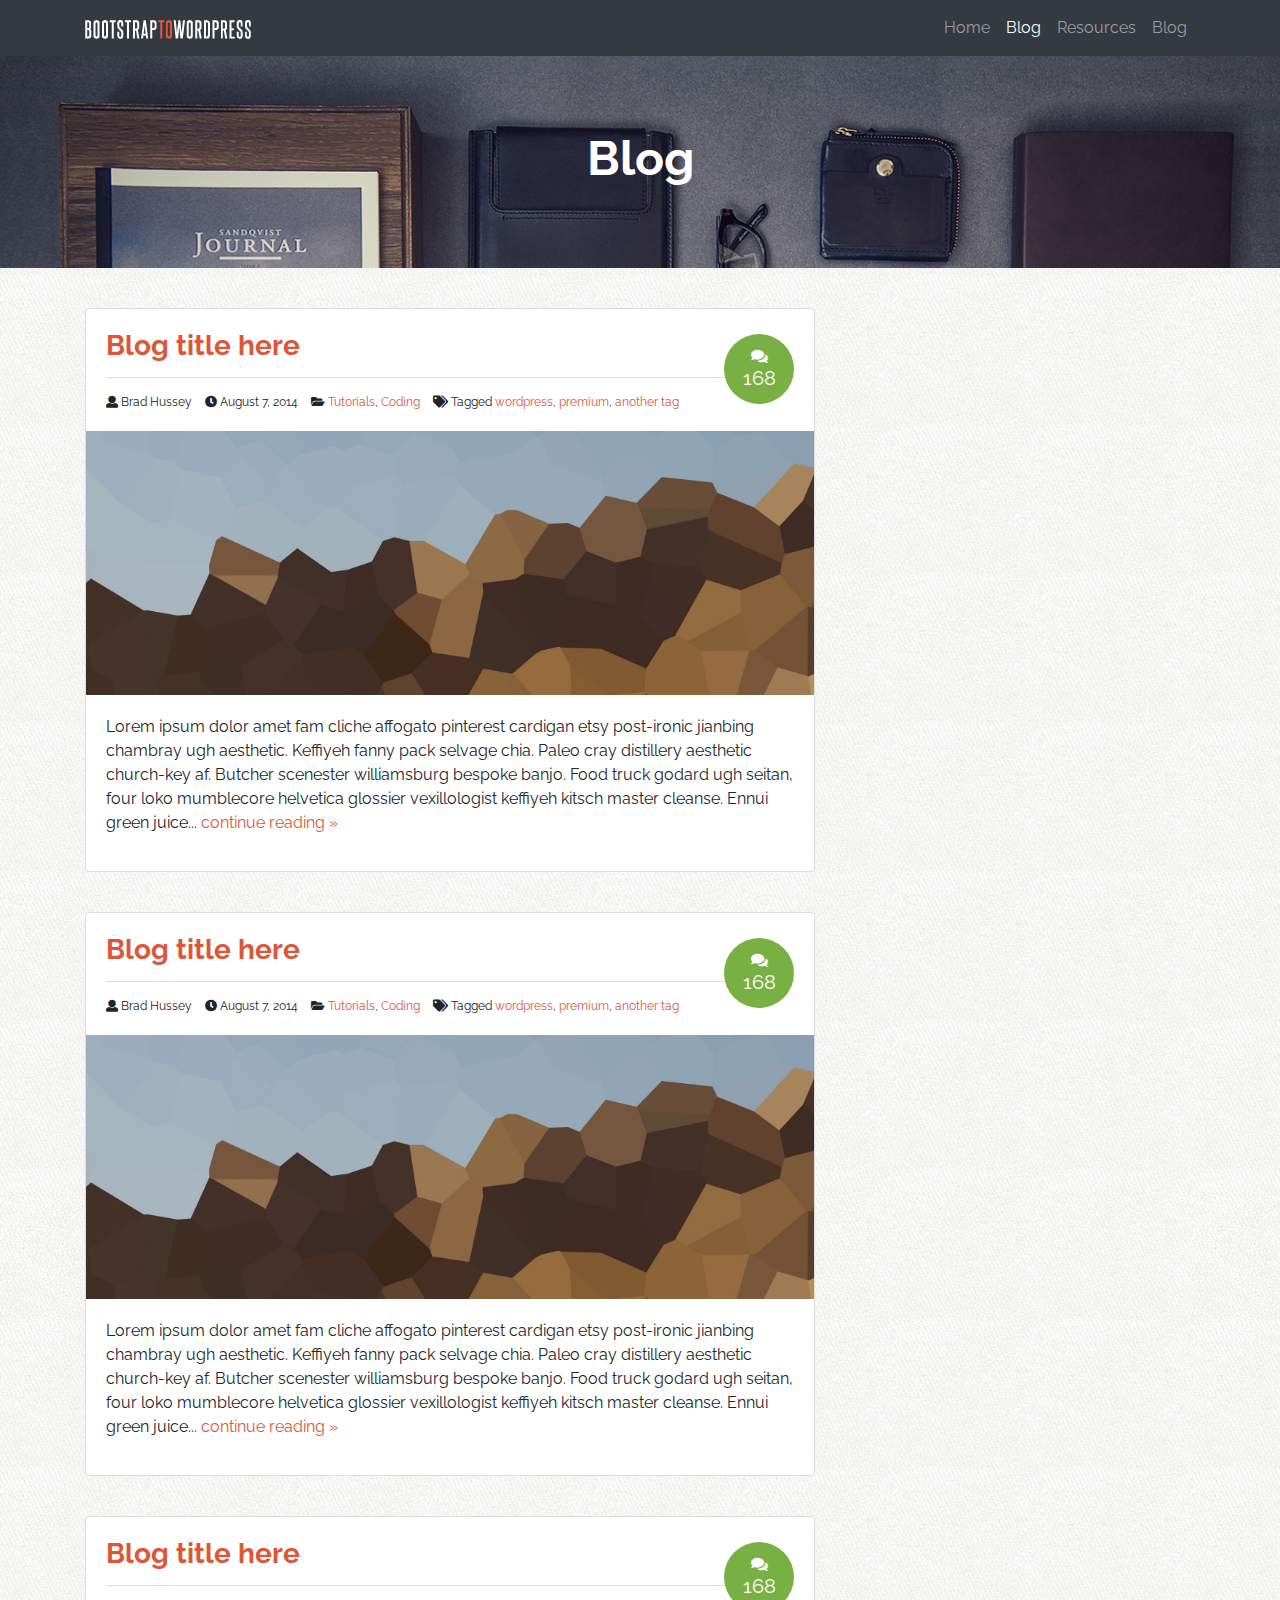
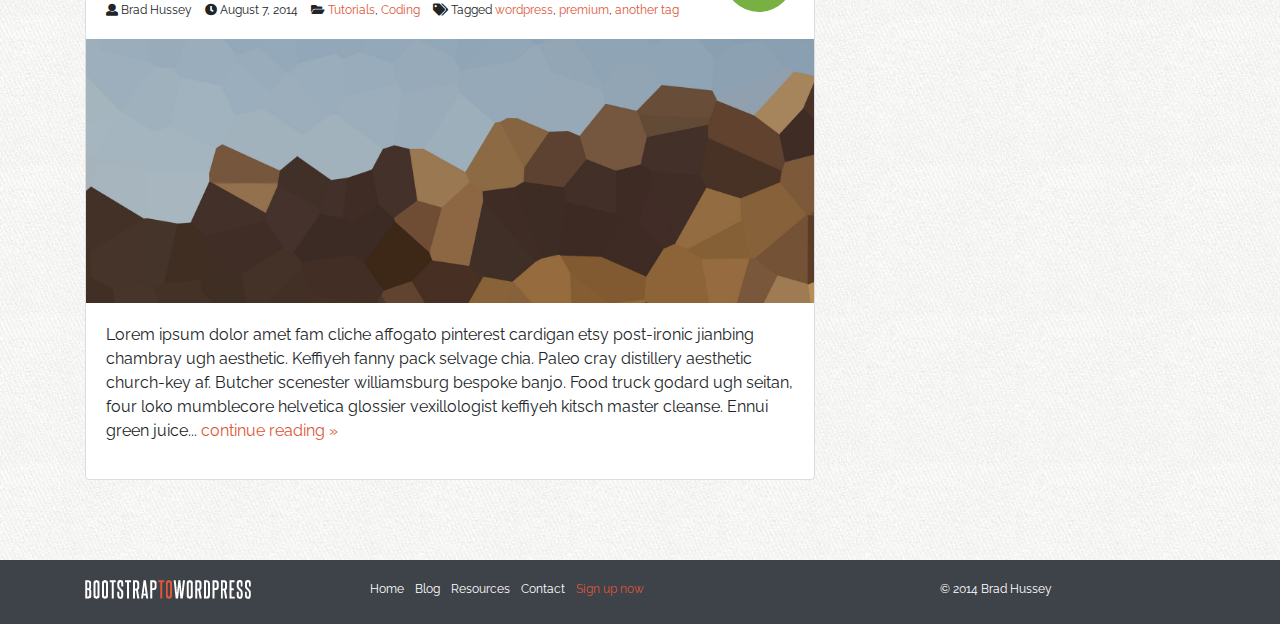
==== blog.html @ 216357ed "feat(blog): styling blog excerpt" ====
<!doctype html>
<html lang="en">
<head>
  <meta charset="utf-8">
  <meta name="viewport" content="width=device-width, initial-scale=1, shrink-to-fit=no">
  <meta http-equiv="X-UA-Compatible" content="ie=edge">
  <meta name="description" content="">
  <meta name="author" content="">

  <title>Bootstrap to Wordpress</title>

  <link rel="icon" href="assets/img/favicon.ico">

  <link rel="stylesheet" href="assets/css/bootstrap.min.css">
  <link rel="stylesheet" href="assets/css/font-awesome/css/fontawesome-all.css">
  <link href="https://fonts.googleapis.com/css?family=Raleway:400,700" rel="stylesheet">
  <link rel="stylesheet" href="assets/css/custom.css">
</head>
<body>
  <!-- Header -->
  <header role="banner">

    <!-- Navbar -->
    <nav class="navbar navbar-expand-lg navbar-dark bg-dark fixed-top">
      <div class="container">
        <a href="#" class="navbar-brand">
          <img src="assets/img/logo.png" alt="Bootstrap to Wordpress">
        </a>
        
        <button
          class="navbar-toggler"
          type="button"
          data-toggle="collapse"
          data-target="#navbarNav"
          aria-controls="navbarNav"
          aria-expanded="false"
          aria-label="Toggle navigation"
        >
          <span class="navbar-toggler-icon"></span>
        </button>

        <div class="navbar-collapse collapse" id="navbarNav">
          <div class="navbar-nav ml-auto">
              <a href="/" class="nav-item nav-link">
                Home <span class="sr-only">(current)</span>
              </a>
              <a href="blog.html" class="nav-item nav-link active">Blog</a>
              <a href="resources.html" class="nav-item nav-link">Resources</a>
              <a href="contact.html" class="nav-item nav-link">Blog</a>
          </div>
        </div>
      </div>
    </nav>

  </header>

  <!-- Feature Image -->
  <section class="feature-image feature-image-default-alt" data-type="background" speed="2">
    <h1 class="page-title">Blog</h1>
  </section>

  <!-- Blog Content -->
  <div class="container">
    <div class="row" id="primary">

      <main id="content" class="col-sm-8" role="main">

        <article class="post">
          <header>
            <h3><a href="post.html">Blog title here</a></h3>
            <div class="post-details">
              <i class="fas fa-user"></i> Brad Hussey
              <i class="fas fa-clock"></i> <time>August 7, 2014</time>
              <i class="fas fa-folder-open"></i> <a href="">Tutorials</a>, <a href="">Coding</a>
              <i class="fas fa-tags"></i> Tagged <a href="">wordpress</a>, <a href="">premium</a>, <a href="">another tag</a>

              <div class="post-comments-badge">
                <a href="">
                  <i class="fas fa-comments"></i> 168
                </a>
              </div>
            </div>
          </header>
          <div class="post-image">
            <img src="assets/img/hero-bg.jpg" alt="Hero image">
          </div>
          <div class="post-excerpt">
            <p>Lorem ipsum dolor amet fam cliche affogato pinterest cardigan etsy post-ironic jianbing chambray ugh aesthetic. Keffiyeh fanny pack selvage chia. Paleo cray distillery aesthetic church-key af. Butcher scenester williamsburg bespoke banjo. Food truck godard ugh seitan, four loko mumblecore helvetica glossier vexillologist keffiyeh kitsch master cleanse. Ennui green juice... <a href="post.html">continue reading &raquo;</a></p>
          </div>
        </article>

        <article class="post">
          <header>
            <h3><a href="post.html">Blog title here</a></h3>
            <div class="post-details">
              <i class="fas fa-user"></i> Brad Hussey
              <i class="fas fa-clock"></i> <time>August 7, 2014</time>
              <i class="fas fa-folder-open"></i> <a href="">Tutorials</a>, <a href="">Coding</a>
              <i class="fas fa-tags"></i> Tagged <a href="">wordpress</a>, <a href="">premium</a>, <a href="">another tag</a>

              <div class="post-comments-badge">
                <a href="">
                  <i class="fas fa-comments"></i> 168
                </a>
              </div>
            </div>
          </header>
          <div class="post-image">
            <img src="assets/img/hero-bg.jpg" alt="Hero image">
          </div>
          <div class="post-excerpt">
            <p>Lorem ipsum dolor amet fam cliche affogato pinterest cardigan etsy post-ironic jianbing chambray ugh aesthetic. Keffiyeh fanny pack selvage chia. Paleo cray distillery aesthetic church-key af. Butcher scenester williamsburg bespoke banjo. Food truck godard ugh seitan, four loko mumblecore helvetica glossier vexillologist keffiyeh kitsch master cleanse. Ennui green juice... <a href="post.html">continue reading &raquo;</a></p>
          </div>
        </article>
        
        <article class="post">
          <header>
            <h3><a href="post.html">Blog title here</a></h3>
            <div class="post-details">
              <i class="fas fa-user"></i> Brad Hussey
              <i class="fas fa-clock"></i> <time>August 7, 2014</time>
              <i class="fas fa-folder-open"></i> <a href="">Tutorials</a>, <a href="">Coding</a>
              <i class="fas fa-tags"></i> Tagged <a href="">wordpress</a>, <a href="">premium</a>, <a href="">another tag</a>

              <div class="post-comments-badge">
                <a href="">
                  <i class="fas fa-comments"></i> 168
                </a>
              </div>
            </div>
          </header>
          <div class="post-image">
            <img src="assets/img/hero-bg.jpg" alt="Hero image">
          </div>
          <div class="post-excerpt">
            <p>Lorem ipsum dolor amet fam cliche affogato pinterest cardigan etsy post-ironic jianbing chambray ugh aesthetic. Keffiyeh fanny pack selvage chia. Paleo cray distillery aesthetic church-key af. Butcher scenester williamsburg bespoke banjo. Food truck godard ugh seitan, four loko mumblecore helvetica glossier vexillologist keffiyeh kitsch master cleanse. Ennui green juice... <a href="post.html">continue reading &raquo;</a></p>
          </div>
        </article>

      </main>

      <aside class="col-sm-4">

      </aside>

    </div>
  </div>


  <!-- Footer -->
  <footer>
    <div class="container">
      <div class="row">

        <div class="col-sm-3">
          <p><a href="/"><img src="assets/img/logo.png" alt="Bootstrap to Wordpress"></a></p>
        </div>
        <div class="col-sm-6">
          <nav>
            <ul class="list-unstyled list-inline">
              <li class="list-inline-item"><a href="">Home</a></li>
              <li class="list-inline-item"><a href="">Blog</a></li>
              <li class="list-inline-item"><a href="">Resources</a></li>
              <li class="list-inline-item"><a href="">Contact</a></li>
              <li class="list-inline-item signup-link"><a href="">Sign up now</a></li>
            </ul>
          </nav>
        </div>
        <div class="col-sm-3">
          <p class="pull-right">&copy; 2014 Brad Hussey</p>
        </div>

      </div>
    </div>
  </footer>

  <script src="assets/js/jquery-3.3.1.min.js"></script>
  <script src="assets/js/popper-1.14.1.min.js"></script>
  <script src="assets/js/bootstrap.min.js"></script>
  <script src="assets/js/main.js"></script>
</body>
</html>
---- assets/css/custom.css ----
/* Color references

Green: #79b044
Salmon: #dd5638
Blue Gray: #3e4249

*/

/* === General === */
body {
  margin-top: 50px;
  font-family: 'proxima-nova', 'Raleway', Helvetica, sans-serif;
  font-size: 16px;
  background: url('../img/tile.jpg') top left repeat;
}

/* === Global === */
h1,h2,h3,h4,h5,h6 {
  -webkit-font-smoothing: antialiased;
  text-rendering: optimizeLegibility;
  font-weight: bold;
}

h1 {
  font-size: 3em;
}

h1,h2 {
  margin: 0 0 40px;
}

h3 {
  margin: 20px 0;
}

h4 {
  font-size: 18px;
}

a {
  color: #dd5638;
}

a:hover {
  text-decoration: none;
  color: #c9302c;
}

button, input, .btn, a.btn {
  -webkit-font-smoothing: antialiased;
  text-rendering: optimizeLegibility;
  color: white;
}

.btn {
  font-weight: bold;
}

.btn-danger {
  background-color: #dd5638;
  border-color: #d95131;
}

.btn-success {
  background-color: #79b044;
  border: none;
}

.btn-success:hover {
  background-color: #6a9b3d;
  border-color: #6a9b3d;
}

img {
  max-width: 100%;
}

.modal-content {
  background: url('../img/tile.jpg') top left repeat;
}

.badge.social {
  background: #ccc;
  font-size: 24px;
  height: 40px;
  width: 40px;
  text-align: center;
  line-height: 30px;
  margin: 0 5px 20px 0;
  border-radius: 50px;
  color: white;
  font-size: 1.25em;
}

.badge.social.twitter:hover {
  background-color: #55acee;
}

.badge.social.facebook:hover {
  background-color: #3b5998;
}

.badge.social.gplus:hover {
  background-color: #db4b39;
}

blockquote {
  padding: 0;
  border: none;
  font-style: italic;
  text-align: left;
}

blockquote cite {
  display: block;
  color: #777;
  margin: 15px 0 0 0;
}

blockquote:before {
  display: none;
}

/* === Hero === */
#hero {
  background: url('../img/hero-bg.jpg') 50% 0 repeat fixed;
  min-height: 500px;
  padding: 40px 0;
  color: white;
  -webkit-font-smoothing: antialiased;
  text-rendering: optimizeLegibility;
}

#hero article {
  width: 100%;
  text-align: center;
}

#hero .hero-text {
  margin-top: 30px;
}

#price-timeline {
  margin: 30px 0 60px;
  text-align: center;
}

#price-timeline .price {
  display: inline-block;
  margin: 0 2% 0 0;
  width: 30%;
  background-color: #3e4249;
  padding: 10px 20px 30px;
  position: relative;
  vertical-align: top;
}

#price-timeline .price.active {
  background-color: #dd5638;
}

#price-timeline .price span {
  background-color: #101010;
  display: block;
  height: 70px;
  width: 70px;
  text-align: center;
  line-height: 70px;
  font-weight: bold;
  font-size: 24px;
  border-radius: 100%;
  -webkit-border-radius: 100%;
  -moz-border-radius: 100%;
  position: absolute;
  bottom: -35px;
  left: 50%;
  margin-left: -35px;
}

#price-timeline h4 {
  margin: 0 0 10px;
}

#price-timeline h4 small {
  color: white;
  font-weight: bold;
  display: block;
}

/* === Layout === */
.row + .row {
  margin-top: 20px;
}

section {
  padding: 80px 0;
}

section h2 {
  margin: 20px 0 40px;
}

section h3 {
  margin: 30px 0 10px;
}

#primary {
  padding-top: 40px;
  padding-bottom: 40px;
}

.feature-image {
  display: table;
  width: 100%;
}

.feature-image-default {
  background: url('../img/stuff-feature.jpg') no-repeat;
  background-size: cover;
}

.feature-image-default-alt {
  background: url('../img/hipster-stuff.jpg') no-repeat;
  background-size: cover;
}

.feature-image h1 {
  display: table-cell;
  vertical-align: middle;
  text-align: center;
  color: white;
}

.section-header {
  text-align: center;
}

#optin {
  background-color: #3e4249;
  padding: 20px 0;
  color: white;
  -webkit-font-smoothing: antialiased;
  text-rendering: optimizeLegibility;
  font-size: 1.2em;
}

#optin p {
  margin: 7px 0 0 0;
}

#who-benefits {
  background-color: white;
}

#course-features {
  background: #3e4249;
  color: white;
  text-align: center;
}

#project-features {
  text-align: center;
}

#featurette {
  background: url('../img/stuff-bg.jpg') 50% 100% repeat fixed;
  background-size: cover;
  text-align: center;
  color: white;
}

#instructor {
  background: white url('../img/brad-elvis.png') 90% -10px no-repeat;
}

#instructor h2 {
  font-size: 1.725em;
  margin: 0 0 20px;
}

#instructor h3 {
  font-size: 1.25em;
}

#instructor .num {
  display: table;
  font-size: 30px;
  font-weight: bold;
  color: white;
  line-height: 24px;
  height: 140px;
  width: 140px;
  text-align: center;
  background-color: #dd5638;
  border-radius: 100%;
  text-rendering: optimizeLegibility;
}

#instructor .num .num-content {
  display: table-cell;
  vertical-align: middle;
}

#instructor .num span {
  display: block;
  font-size: 20px;
  font-weight: normal;
}

#kudos {
  text-align: center;
}

.testimonial {
  margin-bottom: 60px;
}

.testimonial img {
  border-radius: 50%;
}

#signup {
  text-align: center;
  background: url('../img//hipster-stuff.jpg') center center repeat fixed;
  background-size: cover;
  color: white;
  padding: 140px 0;
}

#signup h2 {
  font-weight: normal;
}

#signup h2 strong {
  border-bottom: solid 2px #dd5638;
}

#signup .btn {
  font-size: 24px;
}

footer {
  background-color: #3e4249;
  color: white;
  padding: 20px 0 10px;
  font-size: 12px;
}

footer p {
  margin: 0;
}

footer a {
  color: white;
  
}

footer a:hover {
  color: #dd5638;
}

footer li.signup-link a {
  color: #dd5638;
}

footer li.signup-link a:hover {
  color: #dd5638;
  font-weight: bold;
}

/* === BLOG === */
.post {
  position: relative;
  border: solid 1px #ddd;
  background-color: white;
  margin: 0 0 40px;
  border-radius: 4px;
}

.post header,
.post .post-excerpt {
  padding: 20px;
}

.post header h1,
.post header h3 {
  margin: 0 0 15px;
  padding: 0 0 15px;
  border-bottom: solid 1px #ddd;
}

.post header h1 {
  font-size: 24px;
}

.post-image {
  height: auto;
}

.post-details {
  font-size: 12px;
  width: 90%;
}

.post-details i.fas {
  padding-left: 10px;
}

.post-details i.fas:first-child {
  padding: 0;
}

/* === COMMENTS === */
.post-comments-badge {
  height: 70px;
  width: 70px;
  position: absolute;
  top: 25px;
  right: 20px;
  border: none;
  border-radius: 100%;
  background-color: #79b044;
  text-align: center;
  display: table;
}

.post-comments-badge a {
  display: table-cell;
  vertical-align: middle;
  color: white;
  font-size: 20px;
  line-height: 20px;
}

.post-comments-badge i.fas {
  display: block;
  font-size: 15px;
  padding: 0;
  margin-bottom: 4px;
}

.post-comments-badge:hover {
  background-color: #8bc653;
}

/* === CUSTOM ICON SPRITES === */
i.ci {
  display: inline-block;
  height: 40px;
  width: 40px;
  background: url('../img/icon-sprite.png') no-repeat;
}

.ci.ci-computer {
  background-position: 0 0;
}

.ci.ci-watch {
  background-position: -40px 0;
}

.ci.ci-calendar {
  background-position: -80px 0;
}

.ci.ci-community {
  background-position: -120px 0;
}

.ci.ci-instructor {
  background-position: -160px 0;
}

.ci.ci-device {
  background-position: -200px 0;
}

/* === MEDIA QUERIES === */
@media screen and (max-width: 991px) {
  #instructor .container {
    background-color: rgba(255, 255, 255, 0.8);
  }
}

@media screen and (max-width: 768px) {
  .logo {
    width: 50%;
  }

  #optin p {
    margin: 0 0 10px;
  }

  #featurette iframe {
    height: 240px;
  }
}

@media screen and (max-width: 568px) {
  #instructor .num {
    height: 100px;
    width: 100px;
    font-size: 22px;
  }

  #instructor .num span {
    font-size: 16px;
  }
}
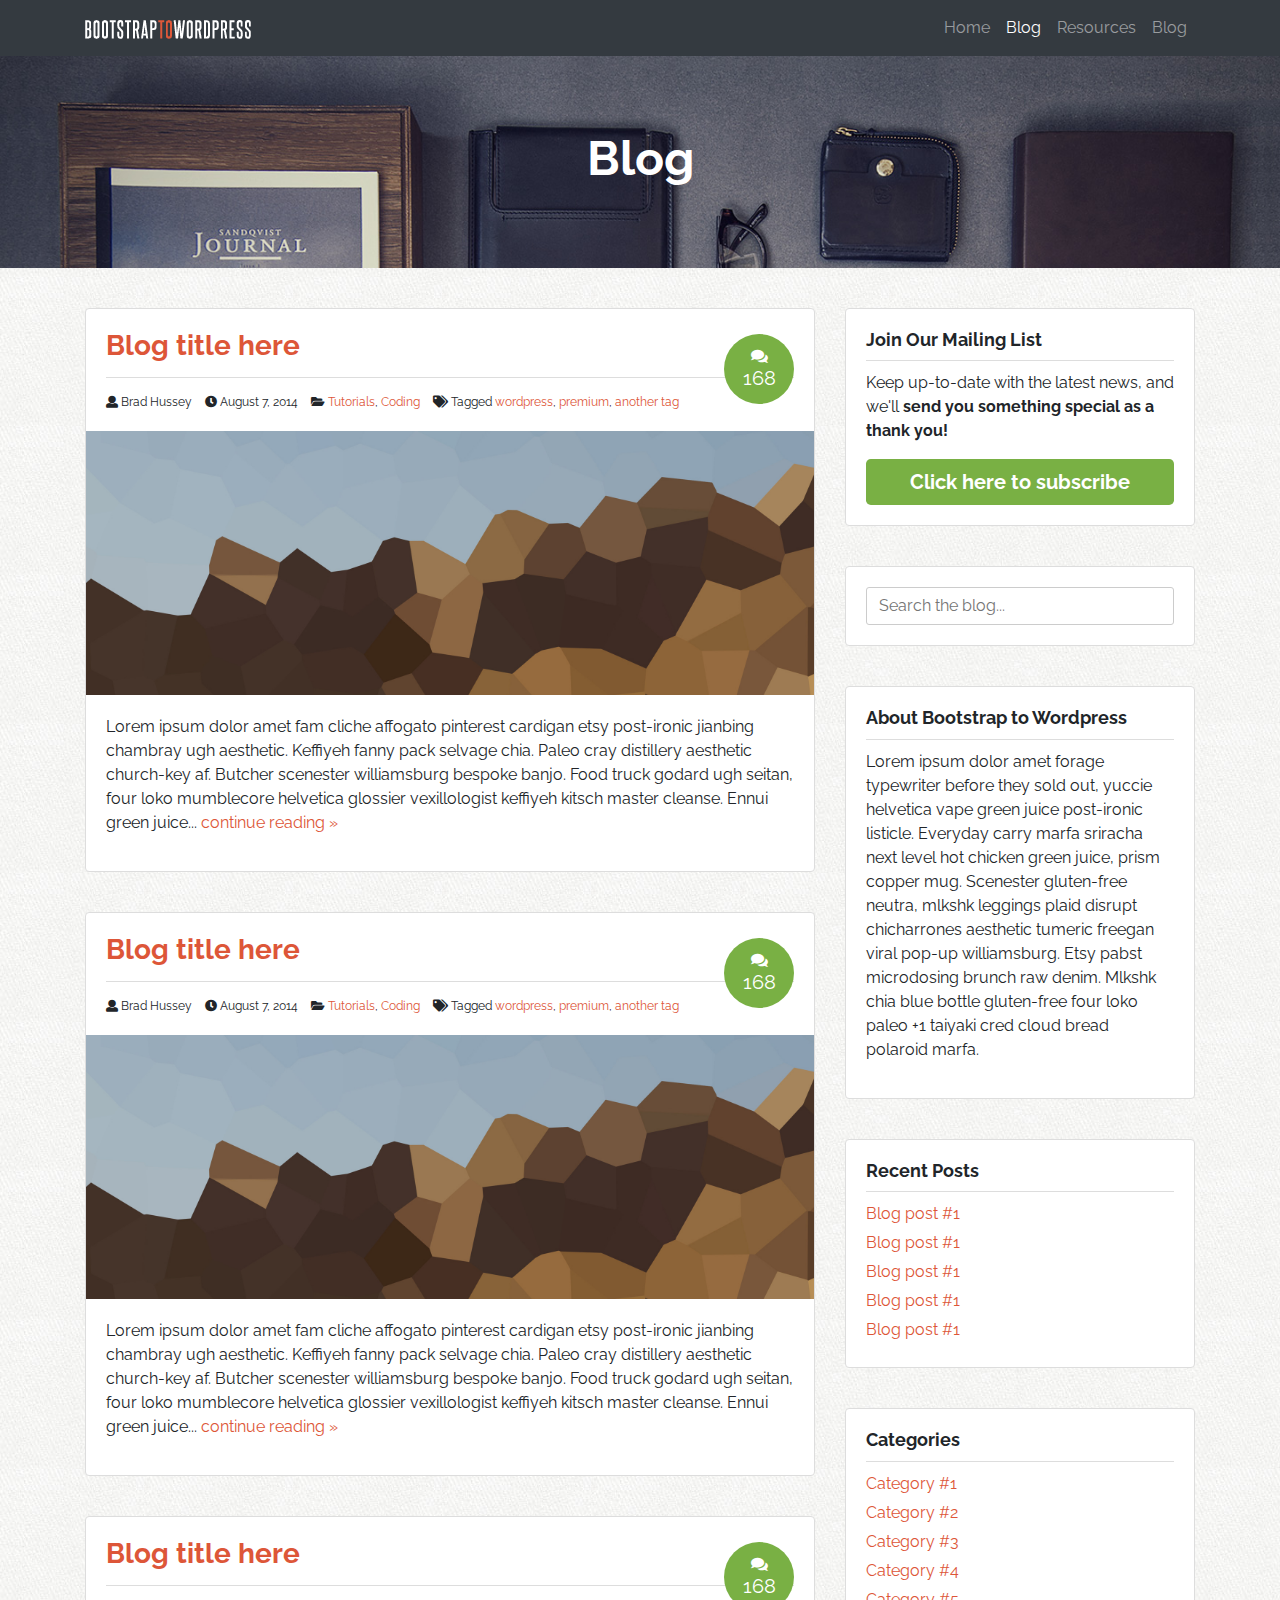
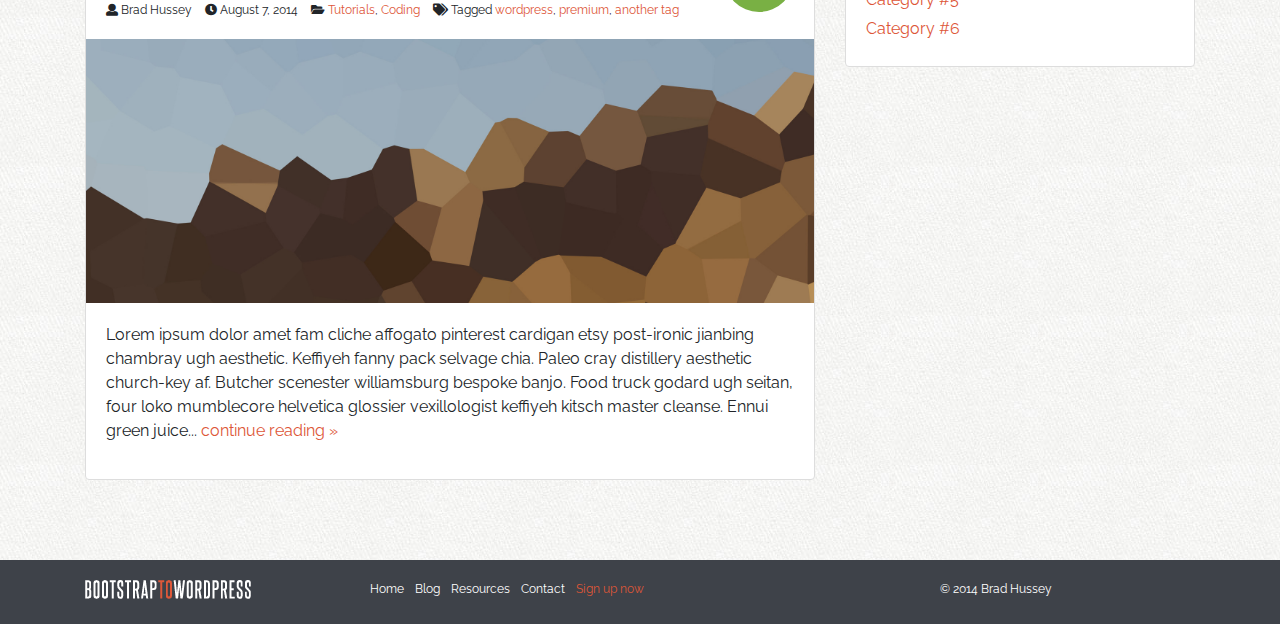
==== commit f984076a: "feat(blog): styling sidebar widgets" ====
--- a/blog.html
+++ b/blog.html
@@ -139,9 +139,52 @@
 
       </main>
 
+      <!-- SIDEBAR -->
       <aside class="col-sm-4">
 
-      </aside>
+        <div class="widget">
+          <h4>Join Our Mailing List</h4>
+          <p>Keep up-to-date with the latest news, and we'll <strong>send you something special as a thank you!</strong></p>
+          <button class="btn btn-lg btn-success btn-block" data-toggle="modal" data-target="#myModal">Click here to subscribe</button>
+        </div>
+
+        <div class="widget">
+          <form>
+            <label for="sidebar-search" class="sr-only">Search the blog</label>
+            <input type="text" placeholder="Search the blog..." id="sidebar-search">
+          </form>
+        </div>
+
+        <div class="widget">
+          <h4>About Bootstrap to Wordpress</h4>
+          <p>Lorem ipsum dolor amet forage typewriter before they sold out, yuccie helvetica vape green juice post-ironic listicle. Everyday carry marfa sriracha next level hot chicken green juice, prism copper mug. Scenester gluten-free neutra, mlkshk leggings plaid disrupt chicharrones aesthetic tumeric freegan viral pop-up williamsburg. Etsy pabst microdosing brunch raw denim. Mlkshk chia blue bottle gluten-free four loko paleo +1 taiyaki cred cloud bread polaroid marfa.</p>
+        </div>
+
+
+        <div class="widget">
+          <h4>Recent Posts</h4>
+          <ul>
+            <li><a href="">Blog post #1</a></li>
+            <li><a href="">Blog post #1</a></li>
+            <li><a href="">Blog post #1</a></li>
+            <li><a href="">Blog post #1</a></li>
+            <li><a href="">Blog post #1</a></li>
+          </ul>
+        </div>
+
+        <div class="widget">
+          <h4>Categories</h4>
+          <ul>
+            <li><a href="">Category #1</a></li>
+            <li><a href="">Category #2</a></li>
+            <li><a href="">Category #3</a></li>
+            <li><a href="">Category #4</a></li>
+            <li><a href="">Category #5</a></li>
+            <li><a href="">Category #6</a></li>
+          </ul>
+        </div>
+
+      </aside><!-- SIDEBAR -->
 
     </div>
   </div>
@@ -174,6 +217,55 @@
     </div>
   </footer>
 
+  <!-- Modal -->
+  <div class="modal fade" id="myModal">
+    <div class="modal-dialog">
+      <div class="modal-content">
+        <div class="modal-header">
+          <h4 class="modal-title" id="myModalLabel">
+            <i class="fa fa-envelope"></i> Subscribe to our Mailing List
+          </h4>
+          <button type="button" class="close" data-dismiss="modal" aria-label="close">
+            <span aria-hidden="true">&times;</span>
+            <span class="sr-only">Close</span>
+          </button>
+        </div>
+
+        <div class="modal-body">
+          <p>
+            Simply enter your name and email! As a thank you for joining us, 
+            we're going to give you one of our best-selling courses, 
+            <em>for free!</em>
+          </p>
+
+          <form>
+            <div class="form-row">
+              <div class="form-group col-6">
+                <label for="subscribe-name" class="sr-only">Your first name</label>
+                <input type="text" class="form-control" id="subscribe-name" placeholder="Your first name">
+              </div>
+              <div class="form-group col-6">
+                <label for="subscribe-email" class="sr-only">and your email</label>
+                <input type="email" class="form-control" id="subscribe-email" placeholder="and your email">
+              </div>  
+            </div>
+            <button type="submit" class="btn btn-danger btn-block">Subscribe!</button>
+          </form>
+
+          <hr>
+
+          <p>
+            <small>
+              By provinding your email you consent to receiving occasional promotional emails &amp; newsletters.
+              <br>
+              No Spam. Just good stuff. We respect your privacy &amp; you may unsubscribe at any time.
+            </small>
+          </p>
+        </div>
+      </div>
+    </div>
+  </div>
+
   <script src="assets/js/jquery-3.3.1.min.js"></script>
   <script src="assets/js/popper-1.14.1.min.js"></script>
   <script src="assets/js/bootstrap.min.js"></script>
--- a/assets/css/custom.css
+++ b/assets/css/custom.css
@@ -369,7 +369,7 @@
 }
 
 /* === BLOG === */
-.post {
+.post, .widget {
   position: relative;
   border: solid 1px #ddd;
   background-color: white;
@@ -408,6 +408,32 @@
 
 .post-details i.fas:first-child {
   padding: 0;
+}
+
+/* === WIDGETS === */
+.widget {
+  padding: 20px;
+}
+
+.widget h4 {
+  margin: 0 0 10px;
+  padding: 0 0 10px;
+  border-bottom: solid 1px #ddd;
+}
+
+.widget ul {
+  list-style: none;
+  margin: 0;
+  padding: 0;
+}
+
+.widget ul li {
+  margin: 0 0 5px;
+}
+
+.widget ul li:hover {
+  position: relative;
+  left: 1px;
 }
 
 /* === COMMENTS === */
@@ -475,6 +501,27 @@
   background-position: -200px 0;
 }
 
+/* === FORMS === */
+label {
+  display: block;
+  font-weight: bold;
+}
+
+input[type="text"],
+input[type="email"],
+input[type="url"],
+input[type="password"],
+input[type="search"],
+textarea {
+  color: #666;
+  border: 1px solid #ccc;
+  border-radius: 3px;
+  display: block;
+  box-sizing: border-box;
+  width: 100%;
+  padding: 6px 12px;
+}
+
 /* === MEDIA QUERIES === */
 @media screen and (max-width: 991px) {
   #instructor .container {
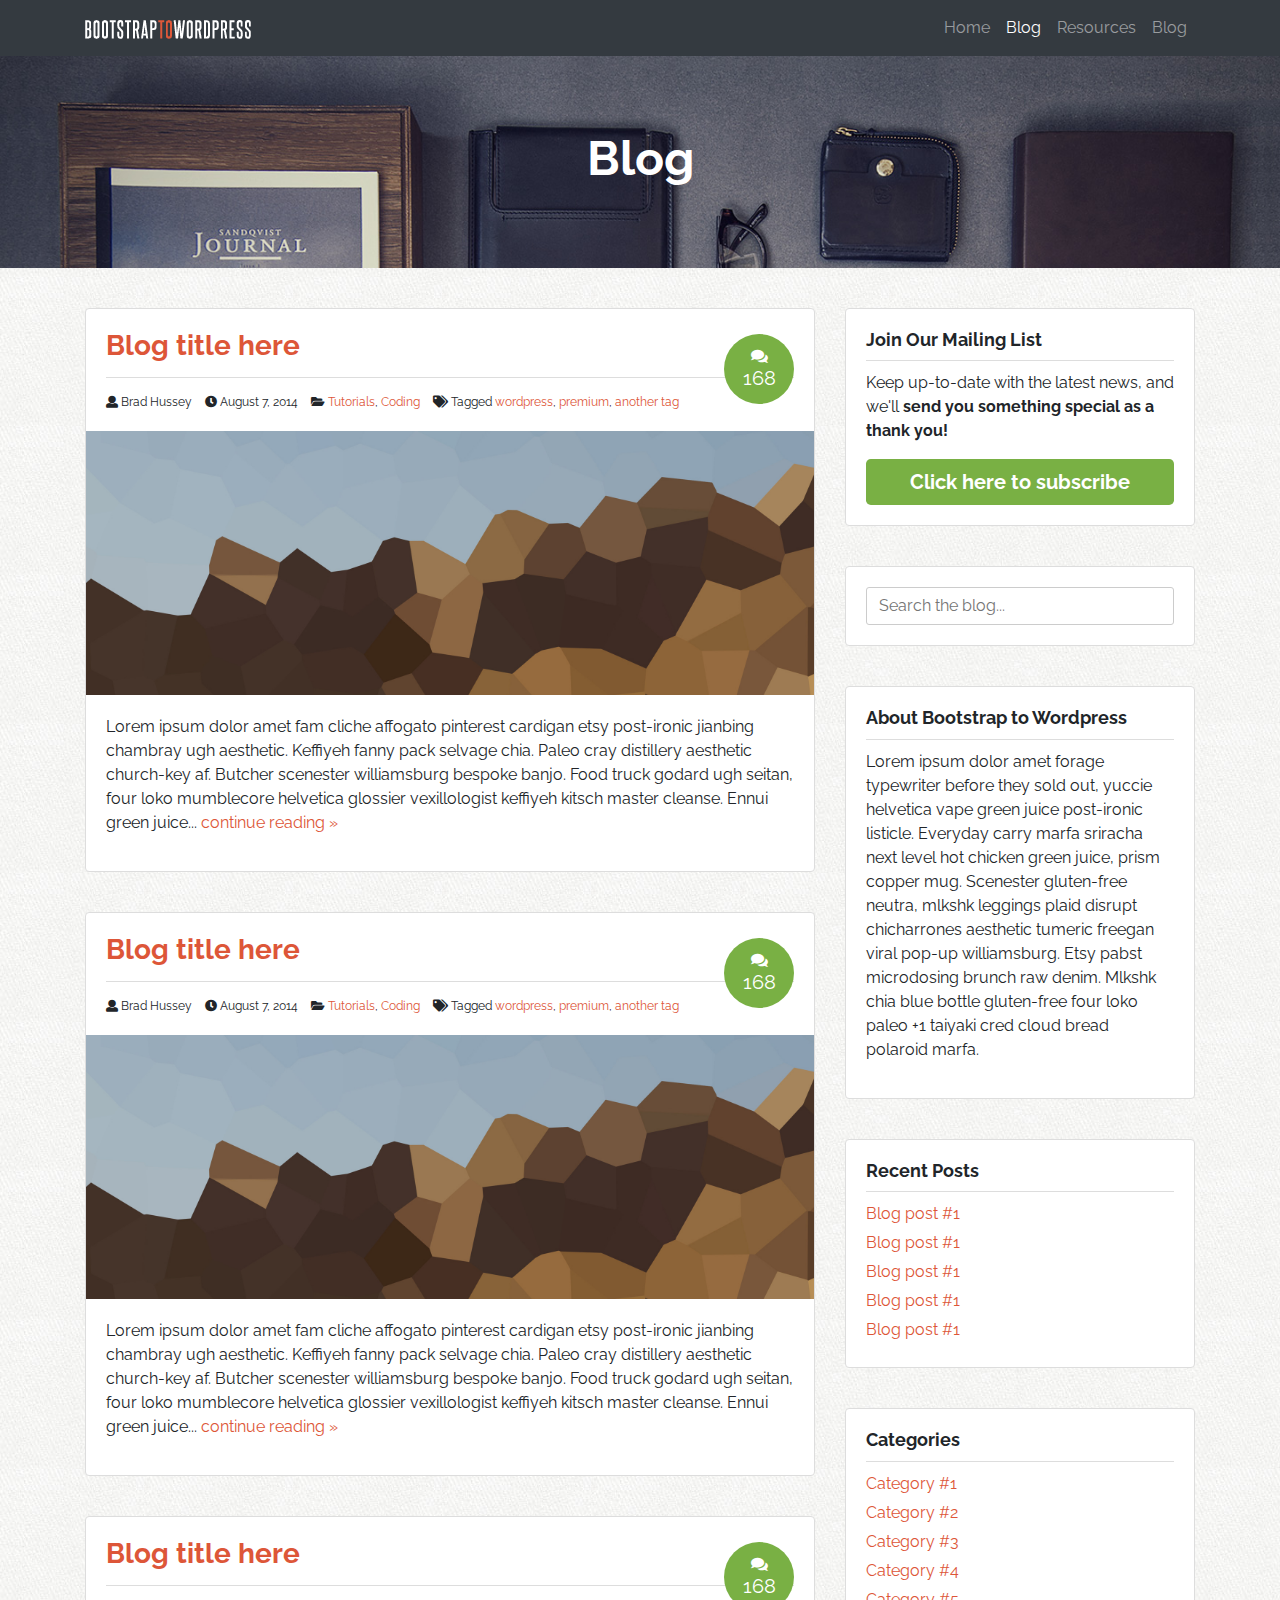
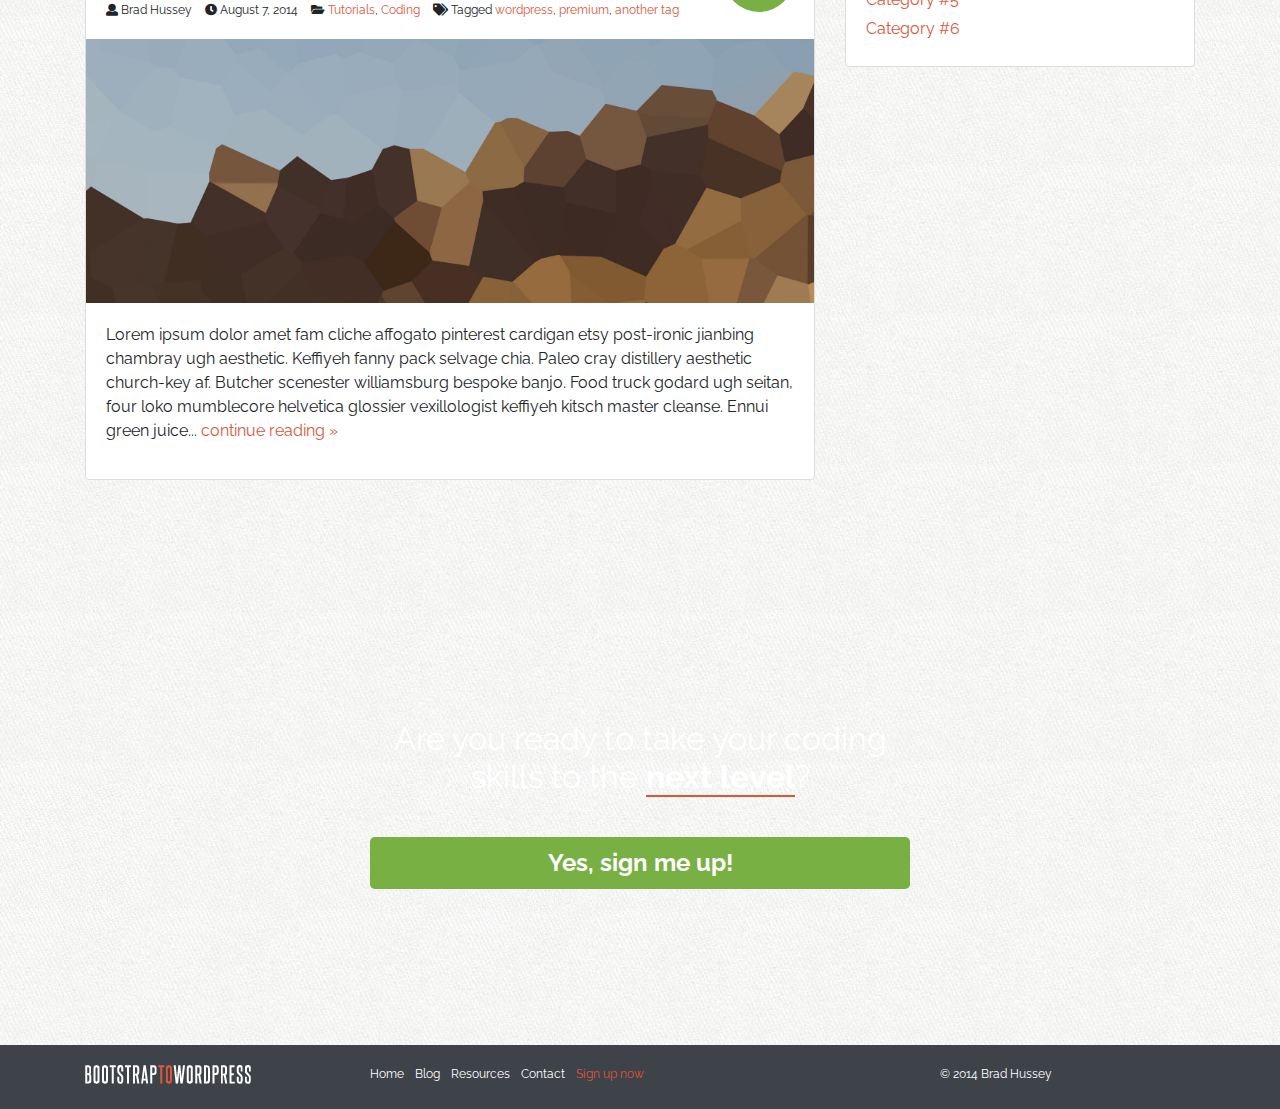
==== commit 166e4cb6: "feat(html): add signup section to blog and post page" ====
--- a/blog.html
+++ b/blog.html
@@ -189,6 +189,19 @@
     </div>
   </div>
 
+  <!-- Sign up -->
+  <section id="signup" data-type="background" data-speed="4">
+    <div class="container">
+      <div class="row">
+
+        <div class="col-sm-6 offset-sm-3">
+          <h2>Are you ready to take your coding skills to the <strong>next level</strong>?</h2>
+          <p><a href="#" class="btn btn-lg btn-block btn-success">Yes, sign me up!</a></p>
+        </div>
+
+      </div>
+    </div>
+  </section>
 
   <!-- Footer -->
   <footer>
--- a/assets/css/custom.css
+++ b/assets/css/custom.css
@@ -369,7 +369,7 @@
 }
 
 /* === BLOG === */
-.post, .widget {
+.post, .widget, #comments {
   position: relative;
   border: solid 1px #ddd;
   background-color: white;
@@ -378,7 +378,9 @@
 }
 
 .post header,
-.post .post-excerpt {
+.post .post-excerpt,
+.post .post-body,
+#comments .comments-wrap {
   padding: 20px;
 }
 
@@ -469,6 +471,40 @@
   background-color: #8bc653;
 }
 
+#comments h3 {
+  text-align: center;
+}
+
+#comments h4 {
+  font-size: 1.3em;
+}
+
+#comments ol {
+  list-style: none;
+  padding: 0;
+  margin: 0;
+}
+
+#comments ol li {
+  background: rgba(0, 0, 0, 0.02);
+  padding: 10px 20px;
+  margin: 10px 0;
+  border-radius: 4px;
+  border: solid 1px rgba(0, 0, 0, 0.03);
+}
+
+#comments ol li ol.children {
+  padding: 0;
+  list-style: none;
+  font-size: 0.96em;
+}
+
+#leave-comment {
+  margin: 40px 0 0;
+  padding: 20px 0 0;
+  border-top: solid 1px #eee;
+}
+
 /* === CUSTOM ICON SPRITES === */
 i.ci {
   display: inline-block;
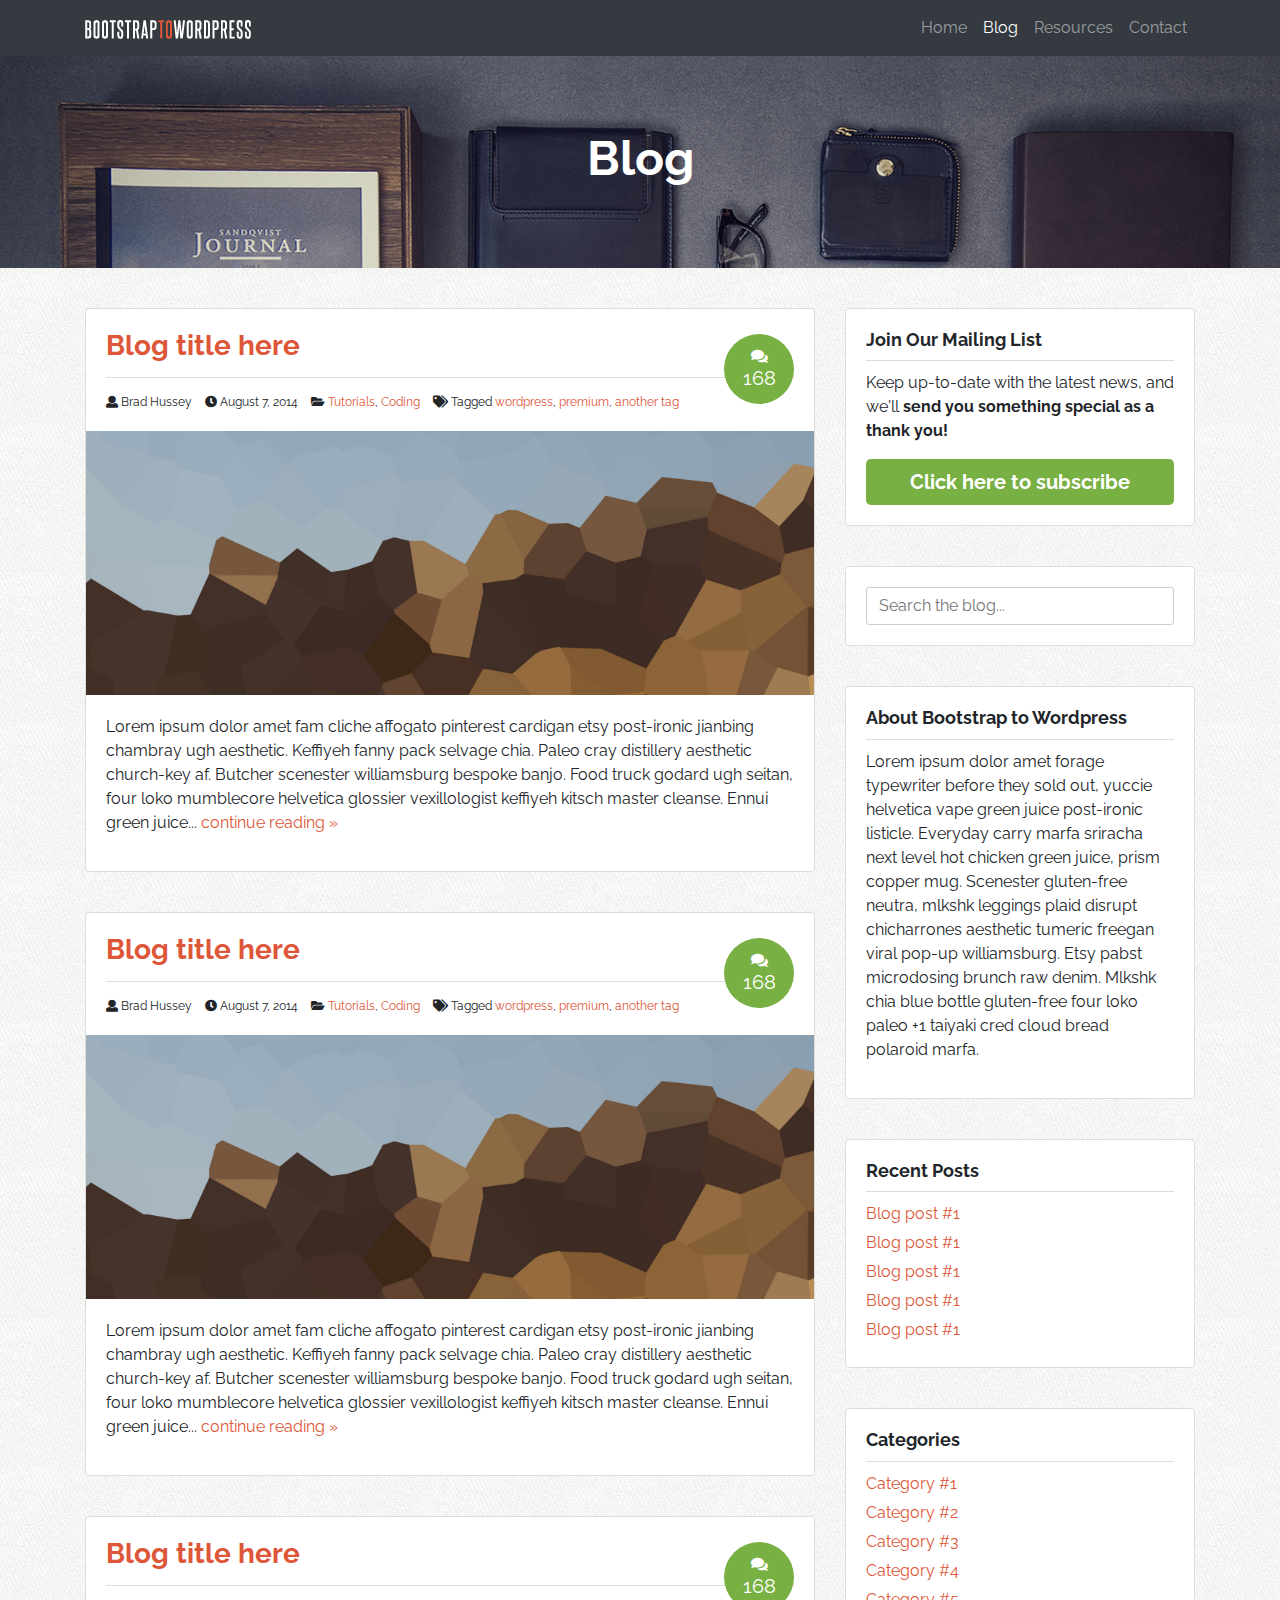
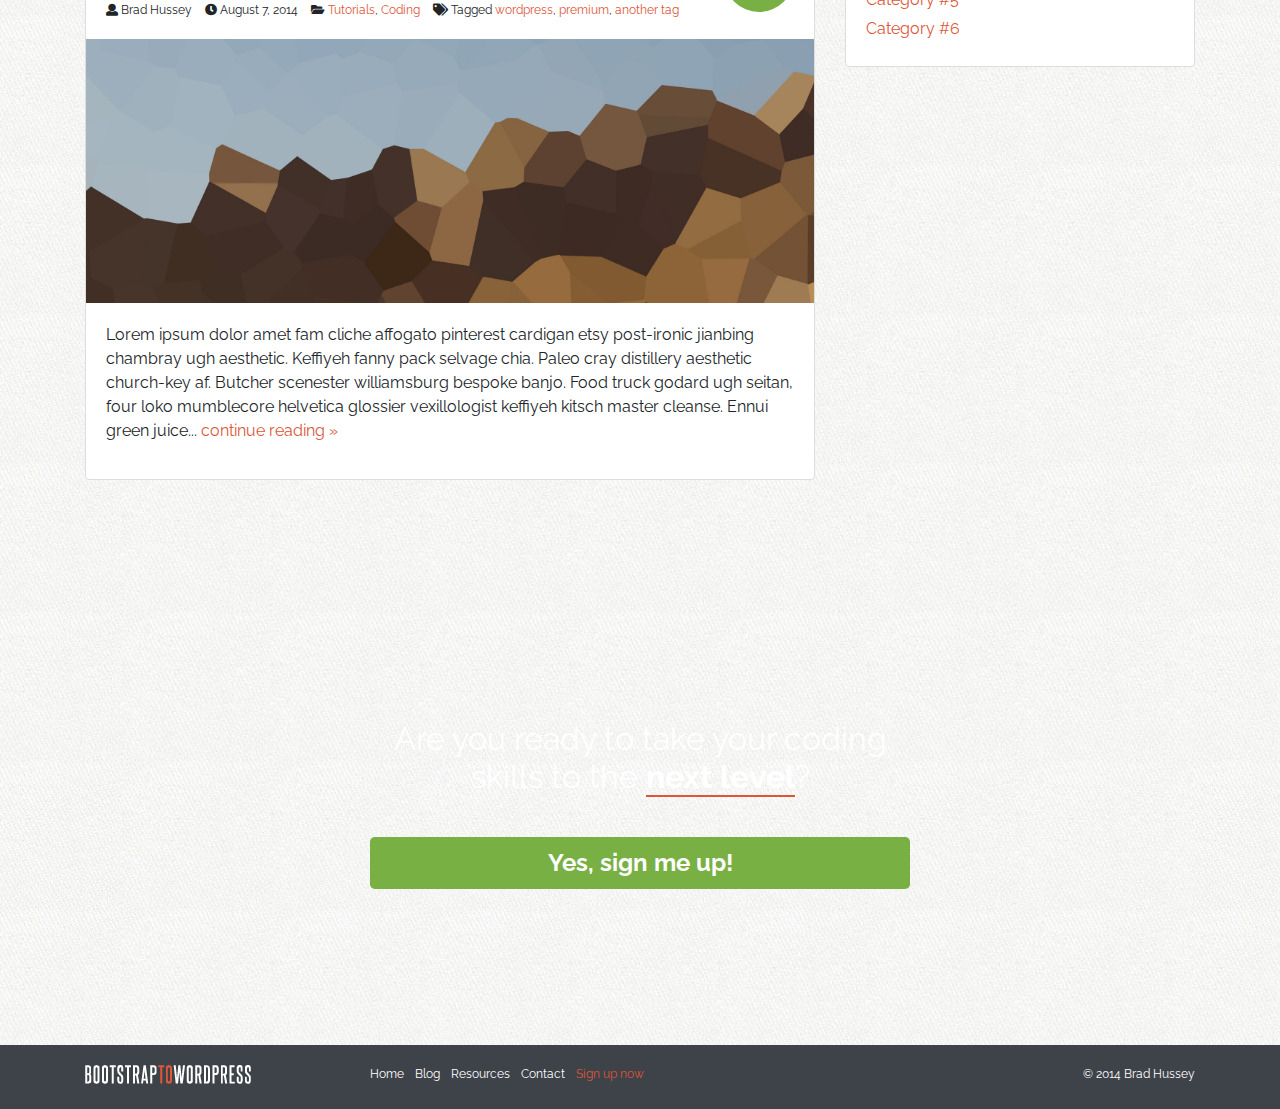
==== commit cb799efa: "feat(contact): implements contact page" ====
--- a/blog.html
+++ b/blog.html
@@ -46,7 +46,7 @@
               </a>
               <a href="blog.html" class="nav-item nav-link active">Blog</a>
               <a href="resources.html" class="nav-item nav-link">Resources</a>
-              <a href="contact.html" class="nav-item nav-link">Blog</a>
+              <a href="contact.html" class="nav-item nav-link">Contact</a>
           </div>
         </div>
       </div>
@@ -223,7 +223,7 @@
           </nav>
         </div>
         <div class="col-sm-3">
-          <p class="pull-right">&copy; 2014 Brad Hussey</p>
+          <p class="float-right">&copy; 2014 Brad Hussey</p>
         </div>
 
       </div>
--- a/assets/css/custom.css
+++ b/assets/css/custom.css
@@ -194,6 +194,10 @@
 
 section {
   padding: 80px 0;
+}
+
+section.main-content {
+  padding: 40px 0;
 }
 
 section h2 {
@@ -503,6 +507,17 @@
   margin: 40px 0 0;
   padding: 20px 0 0;
   border-top: solid 1px #eee;
+}
+
+/* === RESOURCES === */
+.resource {
+  width: 31.33333333%;
+  float: left;
+  margin: 0 3% 40px 0;
+}
+
+.resource:nth-child(3n) {
+  margin-right: 0;
 }
 
 /* === CUSTOM ICON SPRITES === */
@@ -558,6 +573,30 @@
   padding: 6px 12px;
 }
 
+input[type="submit"],
+button[type="submit"] {
+  display: inline-block;
+  margin-bottom: 0;
+  font-size: 18px;
+  font-weight: bold;
+  line-height: 1.33;
+  text-align: center;
+  white-space: nowrap;
+  vertical-align: middle;
+  cursor: pointer;
+  user-select: none;
+  background-image: none;
+  border: none;
+  border-radius: 6px;
+}
+
+input[type="submit"]:hover,
+button[type="submit"]:hover {
+  outline: none;
+  border: none;
+  background: #aaa;
+}
+
 /* === MEDIA QUERIES === */
 @media screen and (max-width: 991px) {
   #instructor .container {
@@ -576,6 +615,12 @@
 
   #featurette iframe {
     height: 240px;
+  }
+
+  .resource {
+    width: 48%;
+    margin-right: 2%;
+    min-height: 800px;
   }
 }
 
@@ -589,4 +634,10 @@
   #instructor .num span {
     font-size: 16px;
   }
+
+  .resource {
+    width: 100%;
+    margin-right: 0;
+    min-height: 0;
+  }
 }